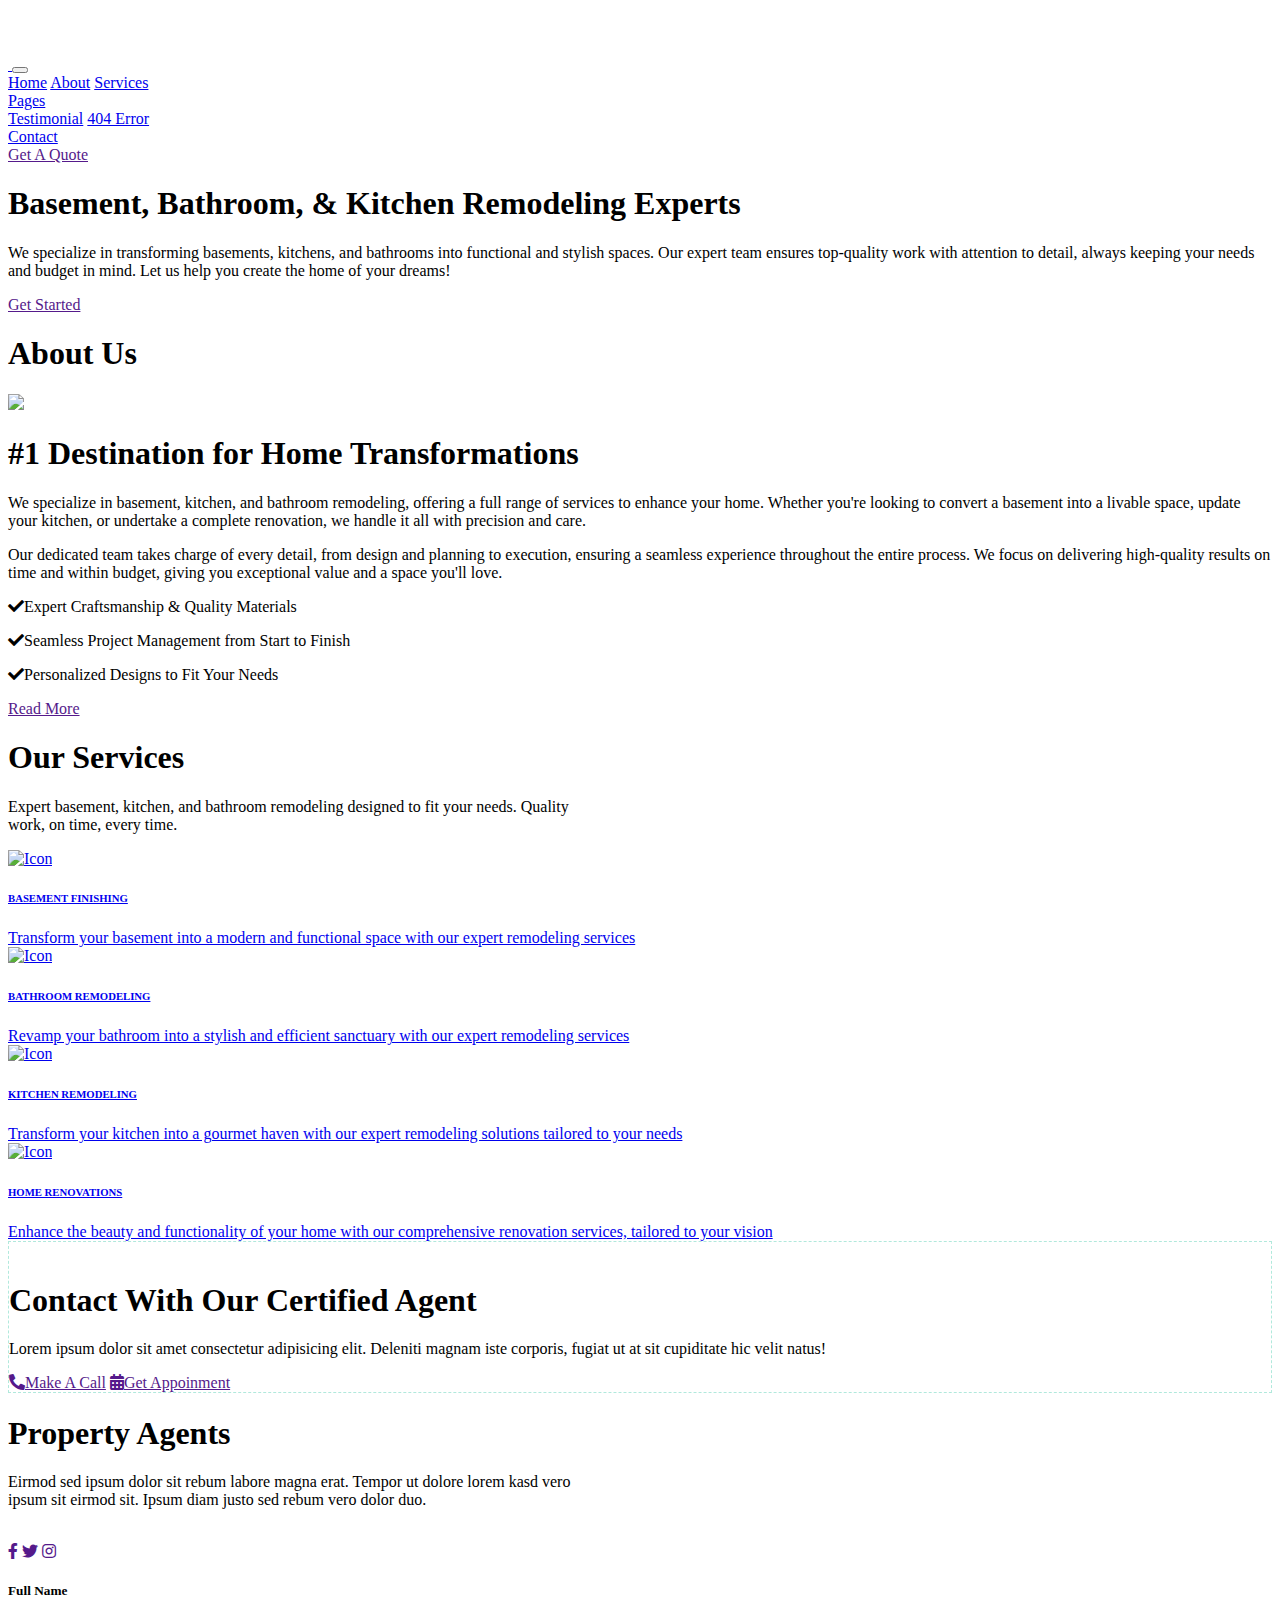
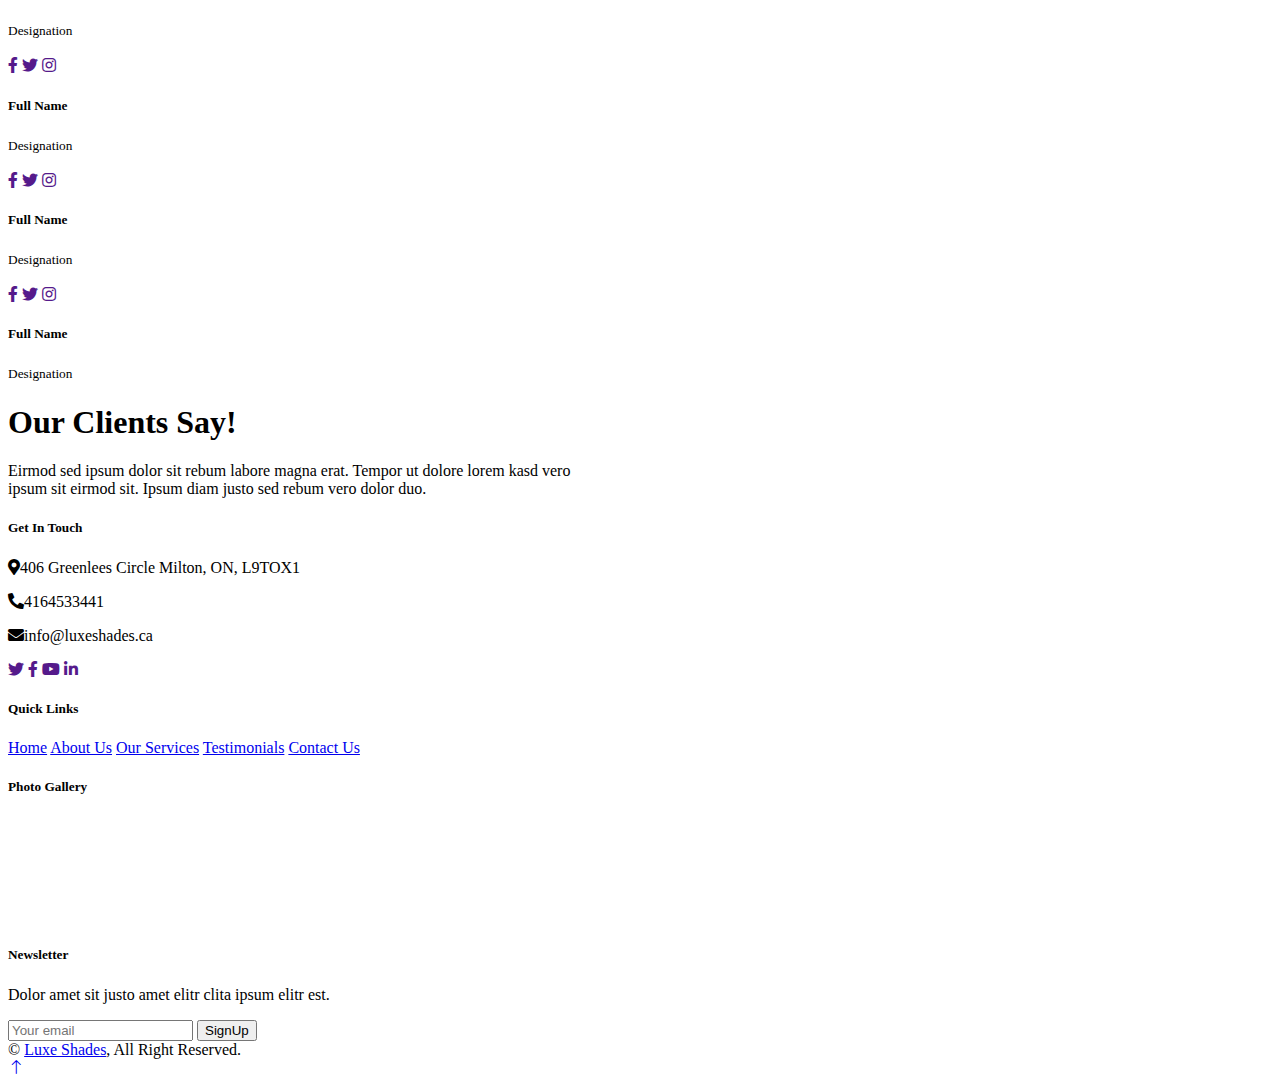
==== index.html @ b630a844 "Add files via upload" ====
<!DOCTYPE html>
<html lang="en">
  <head>
    <meta charset="utf-8" />
    <title>Luxe Shades | Home</title>
    <meta content="width=device-width, initial-scale=1.0" name="viewport" />
    <meta content="" name="keywords" />
    <meta content="" name="description" />

    <!-- Favicon -->
    <link href="img/logo.png" rel="icon" />

    <!-- Google Web Fonts -->
    <link rel="preconnect" href="https://fonts.googleapis.com" />
    <link rel="preconnect" href="https://fonts.gstatic.com" crossorigin />
    <link
      href="https://fonts.googleapis.com/css2?family=Heebo:wght@400;500;600&family=Inter:wght@700;800&display=swap"
      rel="stylesheet"
    />

    <!-- Icon Font Stylesheet -->
    <link
      href="https://cdnjs.cloudflare.com/ajax/libs/font-awesome/5.10.0/css/all.min.css"
      rel="stylesheet"
    />
    <link
      href="https://cdn.jsdelivr.net/npm/bootstrap-icons@1.4.1/font/bootstrap-icons.css"
      rel="stylesheet"
    />
    <link
      href="https://unpkg.com/boxicons@2.1.4/css/boxicons.min.css"
      rel="stylesheet"
    />

    <!-- Libraries Stylesheet -->
    <link href="lib/animate/animate.min.css" rel="stylesheet" />
    <link href="lib/owlcarousel/assets/owl.carousel.min.css" rel="stylesheet" />

    <!-- Customized Bootstrap Stylesheet -->
    <link href="css/bootstrap.min.css" rel="stylesheet" />

    <!-- Template Stylesheet -->
    <link href="css/style.css" rel="stylesheet" />
  </head>

  <body>
    <div class="container-xxl bg-white p-0">
      <!-- Spinner Start -->
      <div
        id="spinner"
        class="show bg-white position-fixed translate-middle w-100 vh-100 top-50 start-50 d-flex align-items-center justify-content-center"
      >
        <div
          class="spinner-border text-primary"
          style="width: 3rem; height: 3rem"
          role="status"
        >
          <span class="sr-only">Loading...</span>
        </div>
      </div>
      <!-- Spinner End -->

      <!-- Navbar Start -->
      <div class="container-fluid home-main">
        <div class="container-fluid nav-bar bg-transparent">
          <nav class="navbar navbar-expand-lg bg-white navbar-light py-2 px-4">
            <a
              href="index.html"
              class="navbar-brand d-flex align-items-center text-center"
            >
              <img src="img/logo.png" class="logo" alt="" />
            </a>
            <button
              type="button"
              class="navbar-toggler"
              data-bs-toggle="collapse"
              data-bs-target="#navbarCollapse"
            >
              <span class="navbar-toggler-icon"></span>
            </button>
            <div class="collapse navbar-collapse" id="navbarCollapse">
              <div class="navbar-nav ms-auto">
                <a href="index.html" class="nav-item nav-link active">Home</a>
                <a href="about.html" class="nav-item nav-link">About</a>
                <a href="services.html" class="nav-item nav-link">Services</a>
                <div class="nav-item dropdown">
                  <a
                    href="#"
                    class="nav-link dropdown-toggle"
                    data-bs-toggle="dropdown"
                    >Pages</a
                  >
                  <div class="dropdown-menu rounded-0 m-0">
                    <a href="testimonial.html" class="dropdown-item"
                      >Testimonial</a
                    >
                    <a href="404.html" class="dropdown-item">404 Error</a>
                  </div>
                </div>
                <a href="contact.html" class="nav-item nav-link">Contact</a>
              </div>
              <a href="" class="btn btn-primary px-3 d-none d-lg-flex"
                >Get A Quote</a
              >
            </div>
          </nav>
        </div>
        <!-- Navbar End -->

        <!-- Header Start -->
        <div class="container-fluid header bg-white p-0">
          <div
            class="row g-0 align-items-center flex-column-reverse flex-md-row"
          >
            <div class="col-md-6 p-5 mt-lg-5">
              <h1
                class="display-5 animated fadeIn mb-4"
                style="color: var(--dark)"
              >
                Basement, Bathroom, & Kitchen Remodeling<span
                  style="color: var(--primary)"
                >
                  Experts</span
                >
              </h1>
              <p class="animated fadeIn mb-4 pb-2">
                We specialize in transforming basements, kitchens, and bathrooms
                into functional and stylish spaces. Our expert team ensures
                top-quality work with attention to detail, always keeping your
                needs and budget in mind. Let us help you create the home of
                your dreams!
              </p>
              <a href="" class="btn btn-primary py-3 px-5 me-3 animated fadeIn"
                >Get Started</a
              >
            </div>
            <div class="col-md-6 animated fadeIn">
              <div class="owl-carousel header-carousel">
                <div class="owl-carousel-item">
                  <img class="img-fluid" src="img/home1.jpg" alt="" />
                </div>
                <div class="owl-carousel-item">
                  <img class="img-fluid" src="img/home2.jfif" alt="" />
                </div>
                <div class="owl-carousel-item">
                  <img class="img-fluid" src="img/home3.jfif" alt="" />
                </div>
              </div>
            </div>
          </div>
        </div>
      </div>
      <!-- Header End -->

      <!-- About Start -->
      <div class="container-xxl py-5">
        <div class="container py-5">
          <h1 class="text-center">About Us</h1>
          <div class="row g-5 align-items-center">
            <div class="col-lg-6 wow fadeIn" data-wow-delay="0.1s">
              <div class="about-img position-relative overflow-hidden p-5 pe-0">
                <img class="img-fluid w-100" src="img/about.jpg" />
              </div>
            </div>
            <div class="col-lg-6 wow fadeIn" data-wow-delay="0.5s">
              <h1 class="mb-4">#1 Destination for Home Transformations</h1>
              <p class="mb-4">
                We specialize in basement, kitchen, and bathroom remodeling,
                offering a full range of services to enhance your home. Whether
                you're looking to convert a basement into a livable space,
                update your kitchen, or undertake a complete renovation, we
                handle it all with precision and care.
              </p>
              <p>
                Our dedicated team takes charge of every detail, from design and
                planning to execution, ensuring a seamless experience throughout
                the entire process. We focus on delivering high-quality results
                on time and within budget, giving you exceptional value and a
                space you'll love.
              </p>
              <p>
                <i class="fa fa-check text-primary me-3"></i>Expert
                Craftsmanship & Quality Materials
              </p>
              <p>
                <i class="fa fa-check text-primary me-3"></i>Seamless Project
                Management from Start to Finish
              </p>
              <p>
                <i class="fa fa-check text-primary me-3"></i>Personalized
                Designs to Fit Your Needs
              </p>
              <a class="btn btn-primary py-3 px-5 mt-3" href="">Read More</a>
            </div>
          </div>
        </div>
      </div>
      <!-- About End -->

      <!-- Services Start -->
      <div class="container-xxl services py-5">
        <div class="container">
          <div
            class="text-center mx-auto mb-5 wow fadeInUp"
            data-wow-delay="0.1s"
            style="max-width: 600px"
          >
            <h1 class="mb-3">Our Services</h1>
            <p>
              Expert basement, kitchen, and bathroom remodeling designed to fit
              your needs. Quality work, on time, every time.
            </p>
          </div>
          <div class="row g-4">
            <div class="col-lg-6 col-sm-6 wow fadeInUp" data-wow-delay="0.1s">
              <a
                href="basement-finishing.html"
                class="cat-item d-block bg-light text-center rounded p-3"
              >
                <div class="rounded p-4">
                  <div class="icon mb-3">
                    <img class="img-fluid" src="img/house.png" alt="Icon" />
                  </div>
                  <h6 class="fs-3">BASEMENT FINISHING</h6>
                  <span class="fs-6"
                    >Transform your basement into a modern and functional space
                    with our expert remodeling services</span
                  >
                </div>
              </a>
            </div>
            <div class="col-lg-6 col-sm-6 wow fadeInUp" data-wow-delay="0.3s">
              <a
                href="bathroom-remodeling.html"
                class="cat-item d-block bg-light text-center rounded p-3"
              >
                <div class="rounded p-4">
                  <div class="icon mb-3">
                    <img class="img-fluid" src="img/bathroom.png" alt="Icon" />
                  </div>
                  <h6 class="fs-3">BATHROOM REMODELING</h6>
                  <span class="fs-6"
                    >Revamp your bathroom into a stylish and efficient sanctuary
                    with our expert remodeling services</span
                  >
                </div>
              </a>
            </div>
            <div class="col-lg-6 col-sm-6 wow fadeInUp" data-wow-delay="0.5s">
              <a
                href="kitchen-remodeling.html"
                class="cat-item d-block bg-light text-center rounded p-3"
              >
                <div class="rounded p-4">
                  <div class="icon mb-3">
                    <img class="img-fluid" src="img/kitchen.png" alt="Icon" />
                  </div>
                  <h6 class="fs-3">KITCHEN REMODELING</h6>
                  <span class="fs-6"
                    >Transform your kitchen into a gourmet haven with our expert
                    remodeling solutions tailored to your needs</span
                  >
                </div>
              </a>
            </div>
            <div class="col-lg-6 col-sm-6 wow fadeInUp" data-wow-delay="0.7s">
              <a
                href="home-renovation.html"
                class="cat-item d-block bg-light text-center rounded p-3"
              >
                <div class="rounded p-4">
                  <div class="icon mb-3">
                    <img
                      class="img-fluid"
                      src="img/renovation.png"
                      alt="Icon"
                    />
                  </div>
                  <h6 class="fs-3">HOME RENOVATIONS</h6>
                  <span class="fs-6"
                    >Enhance the beauty and functionality of your home with our
                    comprehensive renovation services, tailored to your
                    vision</span
                  >
                </div>
              </a>
            </div>
          </div>
        </div>
      </div>
      <!-- Services End -->

      <!-- Call to Action Start -->
      <div class="container-xxl py-5">
        <div class="container">
          <div class="bg-light rounded p-3">
            <div
              class="bg-white rounded p-4"
              style="border: 1px dashed rgba(0, 185, 142, 0.3)"
            >
              <div class="row g-5 align-items-center">
                <div class="col-lg-6 wow fadeIn" data-wow-delay="0.1s">
                  <img
                    class="img-fluid rounded w-100"
                    src="img/call-to-action.jpg"
                    alt=""
                  />
                </div>
                <div class="col-lg-6 wow fadeIn" data-wow-delay="0.5s">
                  <div class="mb-4">
                    <h1 class="mb-3">Contact With Our Certified Agent</h1>
                    <p>
                      Lorem ipsum dolor sit amet consectetur adipisicing elit.
                      Deleniti magnam iste corporis, fugiat ut at sit cupiditate
                      hic velit natus!
                    </p>
                  </div>
                  <a href="" class="btn btn-primary py-3 px-4 me-2"
                    ><i class="fa fa-phone-alt me-2"></i>Make A Call</a
                  >
                  <a href="" class="btn btn-dark py-3 px-4"
                    ><i class="fa fa-calendar-alt me-2"></i>Get Appoinment</a
                  >
                </div>
              </div>
            </div>
          </div>
        </div>
      </div>
      <!-- Call to Action End -->

      <!-- Team Start -->
      <div class="container-xxl py-5">
        <div class="container">
          <div
            class="text-center mx-auto mb-5 wow fadeInUp"
            data-wow-delay="0.1s"
            style="max-width: 600px"
          >
            <h1 class="mb-3">Property Agents</h1>
            <p>
              Eirmod sed ipsum dolor sit rebum labore magna erat. Tempor ut
              dolore lorem kasd vero ipsum sit eirmod sit. Ipsum diam justo sed
              rebum vero dolor duo.
            </p>
          </div>
          <div class="row g-4">
            <div class="col-lg-3 col-md-6 wow fadeInUp" data-wow-delay="0.1s">
              <div class="team-item rounded overflow-hidden">
                <div class="position-relative">
                  <img class="img-fluid" src="img/team-1.jpg" alt="" />
                  <div
                    class="position-absolute start-50 top-100 translate-middle d-flex align-items-center"
                  >
                    <a class="btn btn-square mx-1" href=""
                      ><i class="fab fa-facebook-f"></i
                    ></a>
                    <a class="btn btn-square mx-1" href=""
                      ><i class="fab fa-twitter"></i
                    ></a>
                    <a class="btn btn-square mx-1" href=""
                      ><i class="fab fa-instagram"></i
                    ></a>
                  </div>
                </div>
                <div class="text-center p-4 mt-3">
                  <h5 class="fw-bold mb-0">Full Name</h5>
                  <small>Designation</small>
                </div>
              </div>
            </div>
            <div class="col-lg-3 col-md-6 wow fadeInUp" data-wow-delay="0.3s">
              <div class="team-item rounded overflow-hidden">
                <div class="position-relative">
                  <img class="img-fluid" src="img/team-2.jpg" alt="" />
                  <div
                    class="position-absolute start-50 top-100 translate-middle d-flex align-items-center"
                  >
                    <a class="btn btn-square mx-1" href=""
                      ><i class="fab fa-facebook-f"></i
                    ></a>
                    <a class="btn btn-square mx-1" href=""
                      ><i class="fab fa-twitter"></i
                    ></a>
                    <a class="btn btn-square mx-1" href=""
                      ><i class="fab fa-instagram"></i
                    ></a>
                  </div>
                </div>
                <div class="text-center p-4 mt-3">
                  <h5 class="fw-bold mb-0">Full Name</h5>
                  <small>Designation</small>
                </div>
              </div>
            </div>
            <div class="col-lg-3 col-md-6 wow fadeInUp" data-wow-delay="0.5s">
              <div class="team-item rounded overflow-hidden">
                <div class="position-relative">
                  <img class="img-fluid" src="img/team-3.jpg" alt="" />
                  <div
                    class="position-absolute start-50 top-100 translate-middle d-flex align-items-center"
                  >
                    <a class="btn btn-square mx-1" href=""
                      ><i class="fab fa-facebook-f"></i
                    ></a>
                    <a class="btn btn-square mx-1" href=""
                      ><i class="fab fa-twitter"></i
                    ></a>
                    <a class="btn btn-square mx-1" href=""
                      ><i class="fab fa-instagram"></i
                    ></a>
                  </div>
                </div>
                <div class="text-center p-4 mt-3">
                  <h5 class="fw-bold mb-0">Full Name</h5>
                  <small>Designation</small>
                </div>
              </div>
            </div>
            <div class="col-lg-3 col-md-6 wow fadeInUp" data-wow-delay="0.7s">
              <div class="team-item rounded overflow-hidden">
                <div class="position-relative">
                  <img class="img-fluid" src="img/team-4.jpg" alt="" />
                  <div
                    class="position-absolute start-50 top-100 translate-middle d-flex align-items-center"
                  >
                    <a class="btn btn-square mx-1" href=""
                      ><i class="fab fa-facebook-f"></i
                    ></a>
                    <a class="btn btn-square mx-1" href=""
                      ><i class="fab fa-twitter"></i
                    ></a>
                    <a class="btn btn-square mx-1" href=""
                      ><i class="fab fa-instagram"></i
                    ></a>
                  </div>
                </div>
                <div class="text-center p-4 mt-3">
                  <h5 class="fw-bold mb-0">Full Name</h5>
                  <small>Designation</small>
                </div>
              </div>
            </div>
          </div>
        </div>
      </div>
      <!-- Team End -->

      <!-- Testimonial Start -->
      <div class="container-xxl py-5">
        <div class="container">
          <div
            class="text-center mx-auto mb-5 wow fadeInUp"
            data-wow-delay="0.1s"
            style="max-width: 600px"
          >
            <h1 class="mb-3">Our Clients Say!</h1>
            <p>
              Eirmod sed ipsum dolor sit rebum labore magna erat. Tempor ut
              dolore lorem kasd vero ipsum sit eirmod sit. Ipsum diam justo sed
              rebum vero dolor duo.
            </p>
          </div>
          <div
            class="owl-carousel testimonial-carousel wow fadeInUp"
            data-wow-delay="0.1s"
          >
            <div class="testimonial-item bg-light rounded p-3">
              <div class="bg-white border rounded p-4">
                <p>
                  Lorem ipsum dolor sit amet consectetur adipisicing elit.
                  Temporibus reprehenderit odio harum eaque molestiae! Tempore
                  nostrum eligendi consequatur qui eveniet?
                </p>
                <div class="d-flex align-items-center">
                  <img
                    class="img-fluid flex-shrink-0 rounded"
                    src="img/testimonial-1.jpg"
                    style="width: 45px; height: 45px"
                  />
                  <div class="ps-3">
                    <h6 class="fw-bold mb-1">Client Name</h6>
                    <small>Profession</small>
                  </div>
                </div>
              </div>
            </div>
            <div class="testimonial-item bg-light rounded p-3">
              <div class="bg-white border rounded p-4">
                <p>
                  Lorem ipsum dolor sit amet consectetur adipisicing elit.
                  Temporibus reprehenderit odio harum eaque molestiae! Tempore
                  nostrum eligendi consequatur qui eveniet?
                </p>
                <div class="d-flex align-items-center">
                  <img
                    class="img-fluid flex-shrink-0 rounded"
                    src="img/testimonial-2.jpg"
                    style="width: 45px; height: 45px"
                  />
                  <div class="ps-3">
                    <h6 class="fw-bold mb-1">Client Name</h6>
                    <small>Profession</small>
                  </div>
                </div>
              </div>
            </div>
            <div class="testimonial-item bg-light rounded p-3">
              <div class="bg-white border rounded p-4">
                <p>
                  Lorem ipsum dolor sit amet consectetur adipisicing elit.
                  Temporibus reprehenderit odio harum eaque molestiae! Tempore
                  nostrum eligendi consequatur qui eveniet?
                </p>
                <div class="d-flex align-items-center">
                  <img
                    class="img-fluid flex-shrink-0 rounded"
                    src="img/testimonial-3.jpg"
                    style="width: 45px; height: 45px"
                  />
                  <div class="ps-3">
                    <h6 class="fw-bold mb-1">Client Name</h6>
                    <small>Profession</small>
                  </div>
                </div>
              </div>
            </div>
          </div>
        </div>
      </div>
      <!-- Testimonial End -->

      <!-- Footer Start -->
      <div
        class="container-fluid footer text-white-50 footer pt-5 mt-5 wow fadeIn"
        data-wow-delay="0.1s"
      >
        <div class="container py-5">
          <div class="row g-5">
            <div class="col-lg-3 col-md-6">
              <h5 class="text-white mb-4">Get In Touch</h5>
              <p class="mb-2">
                <i class="fa fa-map-marker-alt me-3"></i>406 Greenlees Circle
                Milton, ON, L9TOX1
              </p>
              <p class="mb-2"><i class="fa fa-phone-alt me-3"></i>4164533441</p>
              <p class="mb-2">
                <i class="fa fa-envelope me-3"></i>info@luxeshades.ca
              </p>
              <div class="d-flex pt-2">
                <a class="btn btn-outline-light btn-social" href=""
                  ><i class="fab fa-twitter"></i
                ></a>
                <a class="btn btn-outline-light btn-social" href=""
                  ><i class="fab fa-facebook-f"></i
                ></a>
                <a class="btn btn-outline-light btn-social" href=""
                  ><i class="fab fa-youtube"></i
                ></a>
                <a class="btn btn-outline-light btn-social" href=""
                  ><i class="fab fa-linkedin-in"></i
                ></a>
              </div>
            </div>
            <div class="col-lg-3 col-md-6">
              <h5 class="text-white mb-4">Quick Links</h5>
              <a class="btn btn-link text-white-50" href="index.html">Home</a>
              <a class="btn btn-link text-white-50" href="about.html"
                >About Us</a
              >
              <a class="btn btn-link text-white-50" href="services.html"
                >Our Services</a
              >
              <a class="btn btn-link text-white-50" href="testimonial.html"
                >Testimonials</a
              >
              <a class="btn btn-link text-white-50" href="contact.html"
                >Contact Us</a
              >
            </div>
            <div class="col-lg-3 col-md-6">
              <h5 class="text-white mb-4">Photo Gallery</h5>
              <div class="row g-2 pt-2">
                <div class="col-4">
                  <img
                    class="img-fluid rounded bg-light p-1"
                    src="img/property-1.jpg"
                    alt=""
                  />
                </div>
                <div class="col-4">
                  <img
                    class="img-fluid rounded bg-light p-1"
                    src="img/property-2.jpg"
                    alt=""
                  />
                </div>
                <div class="col-4">
                  <img
                    class="img-fluid rounded bg-light p-1"
                    src="img/property-3.jpg"
                    alt=""
                  />
                </div>
                <div class="col-4">
                  <img
                    class="img-fluid rounded bg-light p-1"
                    src="img/property-4.jpg"
                    alt=""
                  />
                </div>
                <div class="col-4">
                  <img
                    class="img-fluid rounded bg-light p-1"
                    src="img/property-5.jpg"
                    alt=""
                  />
                </div>
                <div class="col-4">
                  <img
                    class="img-fluid rounded bg-light p-1"
                    src="img/property-6.jpg"
                    alt=""
                  />
                </div>
              </div>
            </div>
            <div class="col-lg-3 col-md-6">
              <h5 class="text-white mb-4">Newsletter</h5>
              <p>Dolor amet sit justo amet elitr clita ipsum elitr est.</p>
              <div class="position-relative mx-auto" style="max-width: 400px">
                <input
                  class="form-control bg-transparent w-100 py-3 ps-4 pe-5"
                  type="text"
                  placeholder="Your email"
                />
                <button
                  type="button"
                  class="btn btn-primary py-2 position-absolute top-0 end-0 mt-2 me-2"
                >
                  SignUp
                </button>
              </div>
            </div>
          </div>
        </div>
        <div class="container">
          <div class="copyright">
            <div class="row">
              <div class="col-md-6 text-center text-md-start mb-3 mb-md-0">
                &copy;
                <a class="border-bottom" href="index.html">Luxe Shades</a>, All
                Right Reserved.
              </div>
            </div>
          </div>
        </div>
      </div>
      <!-- Footer End -->

      <!-- Back to Top -->
      <a href="#" class="btn btn-lg btn-primary btn-lg-square back-to-top"
        ><i class="bi bi-arrow-up"></i
      ></a>
    </div>

    <!-- JavaScript Libraries -->
    <script src="https://code.jquery.com/jquery-3.4.1.min.js"></script>
    <script src="https://cdn.jsdelivr.net/npm/bootstrap@5.0.0/dist/js/bootstrap.bundle.min.js"></script>
    <script src="lib/wow/wow.min.js"></script>
    <script src="lib/easing/easing.min.js"></script>
    <script src="lib/waypoints/waypoints.min.js"></script>
    <script src="lib/owlcarousel/owl.carousel.min.js"></script>

    <!-- Template Javascript -->
    <script src="js/main.js"></script>
  </body>
</html>
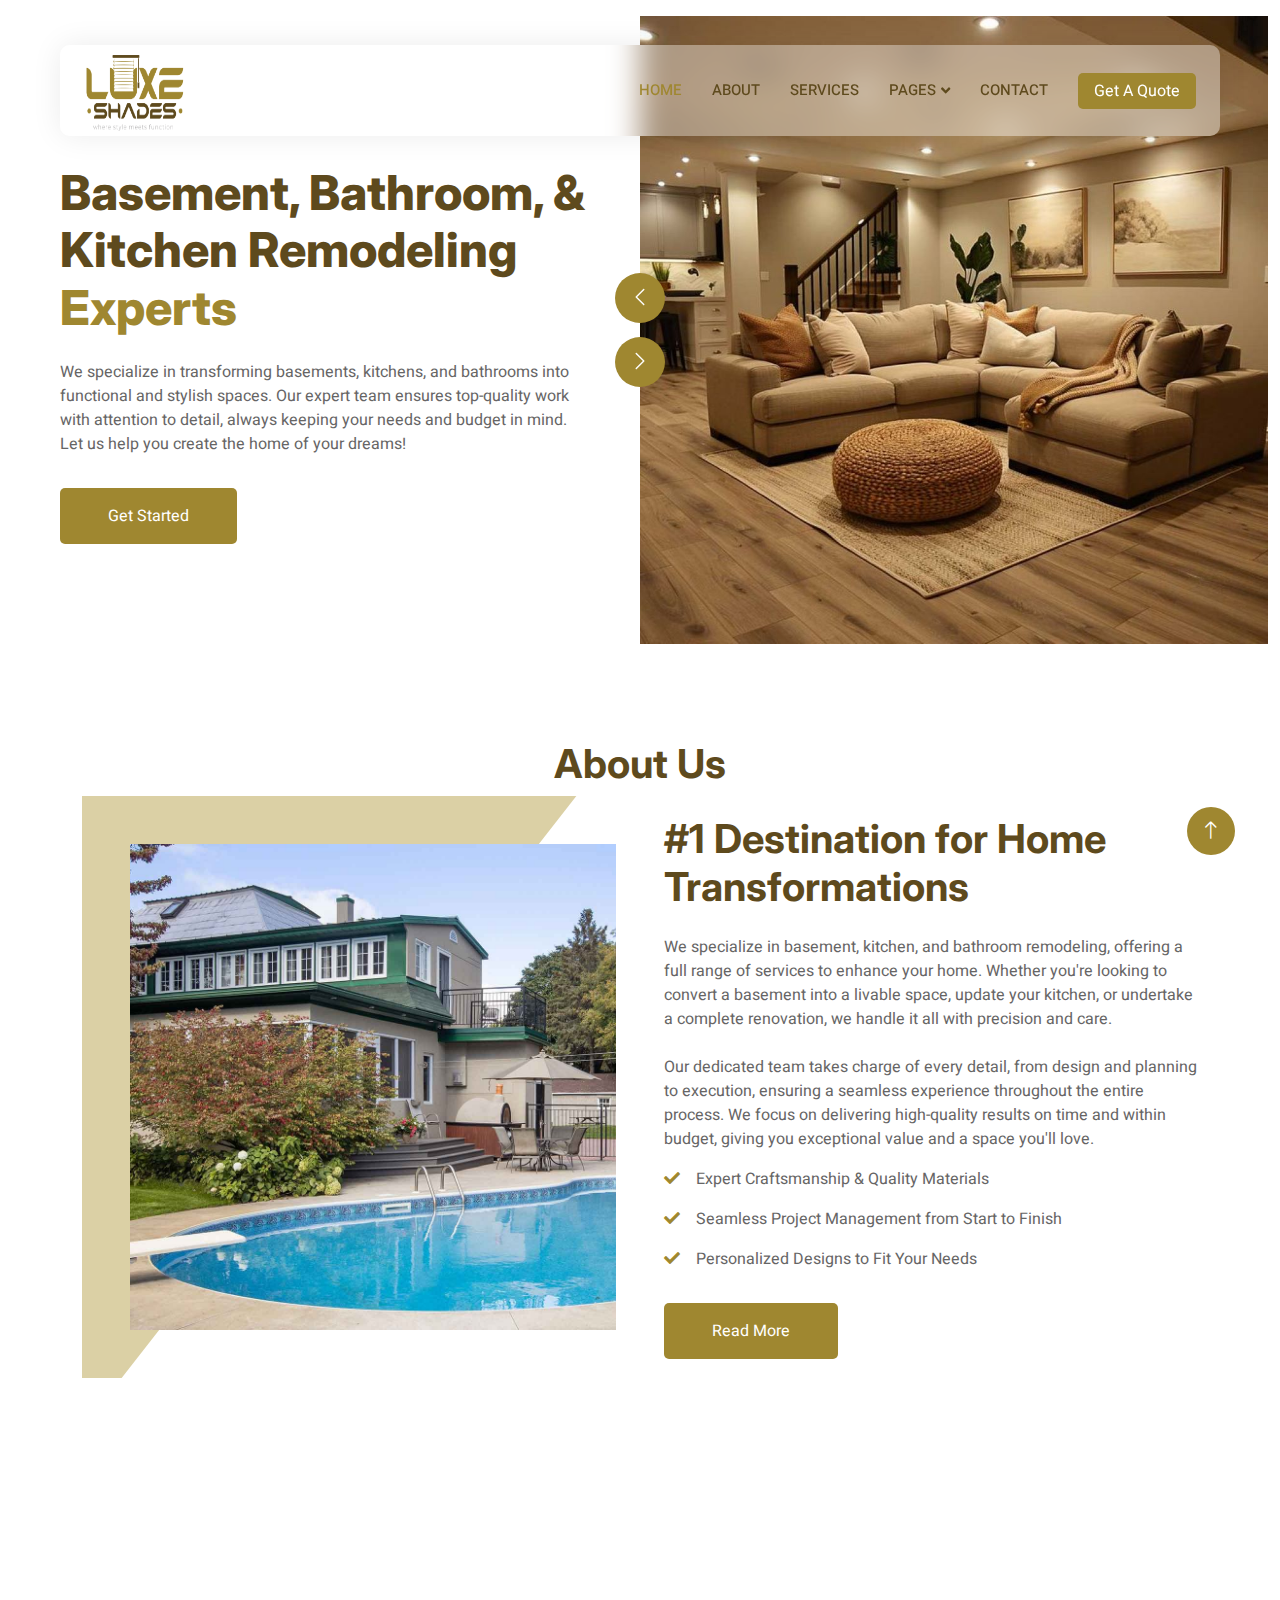
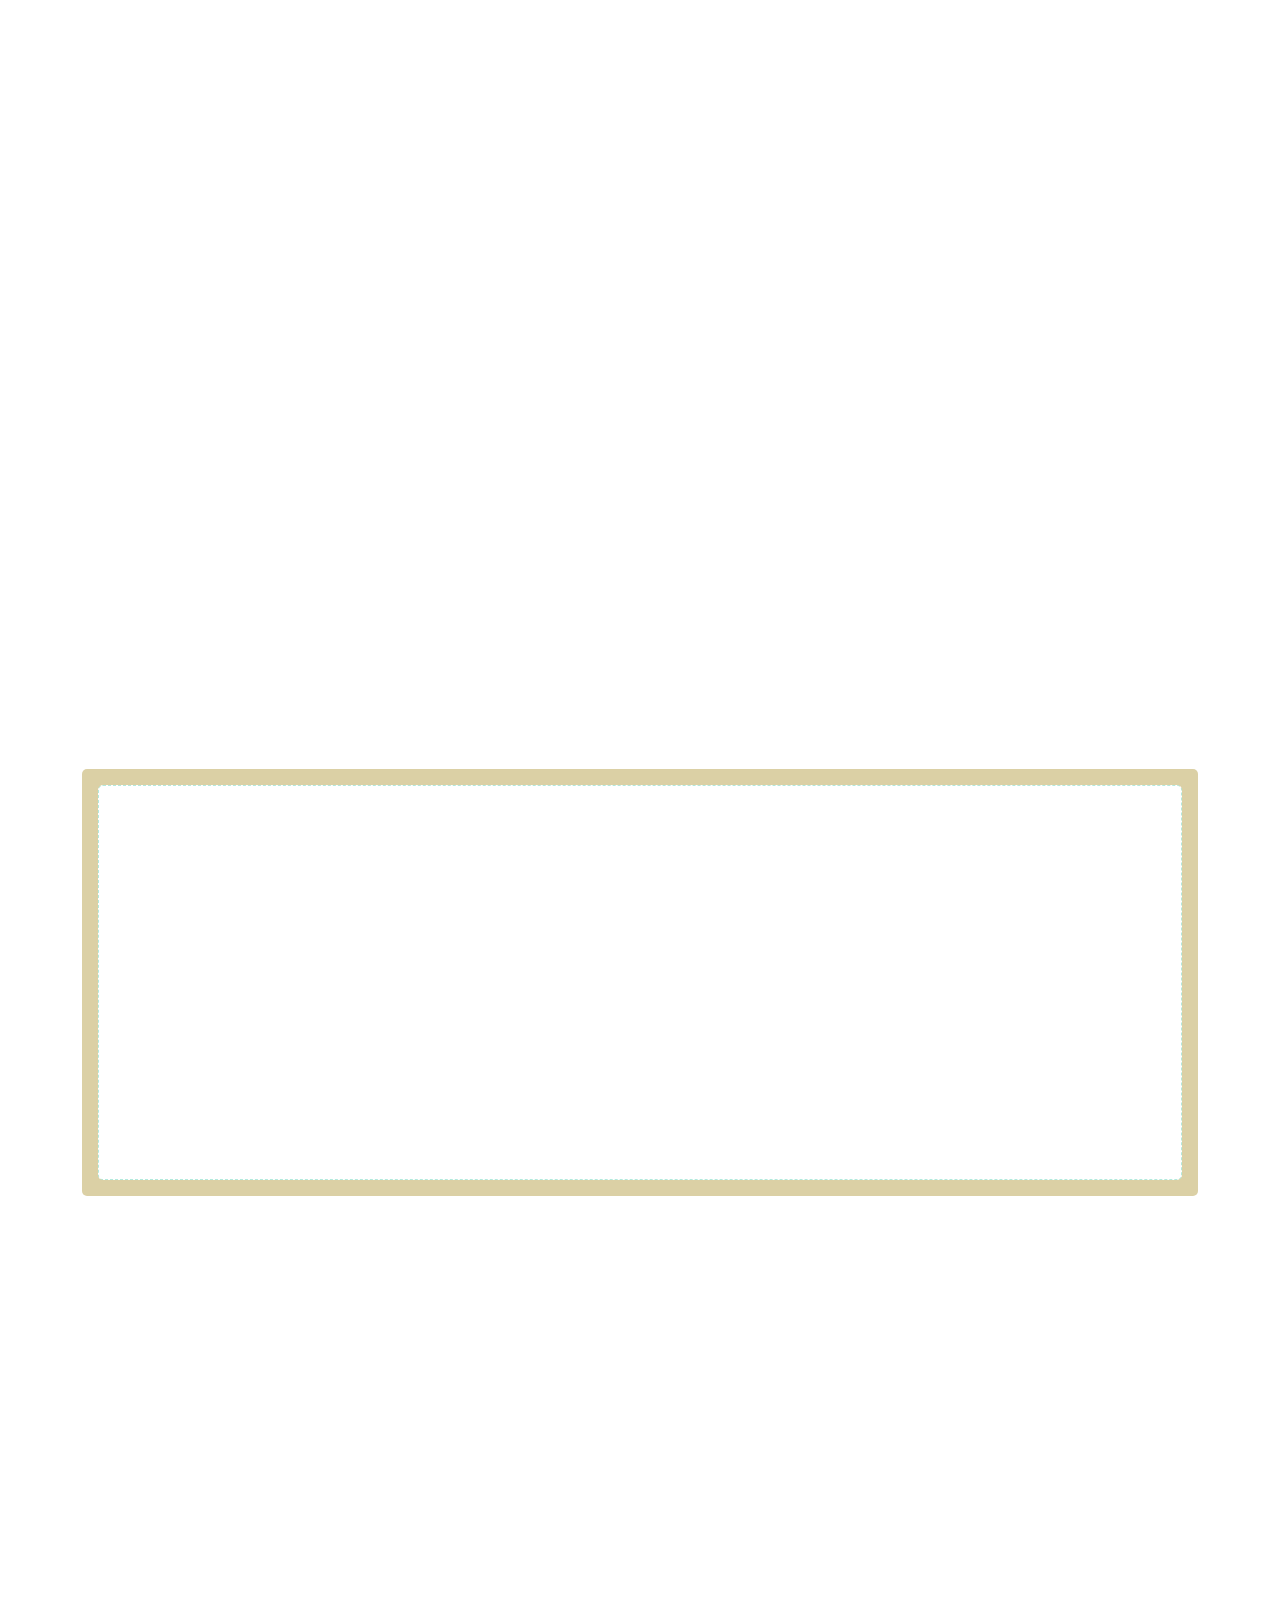
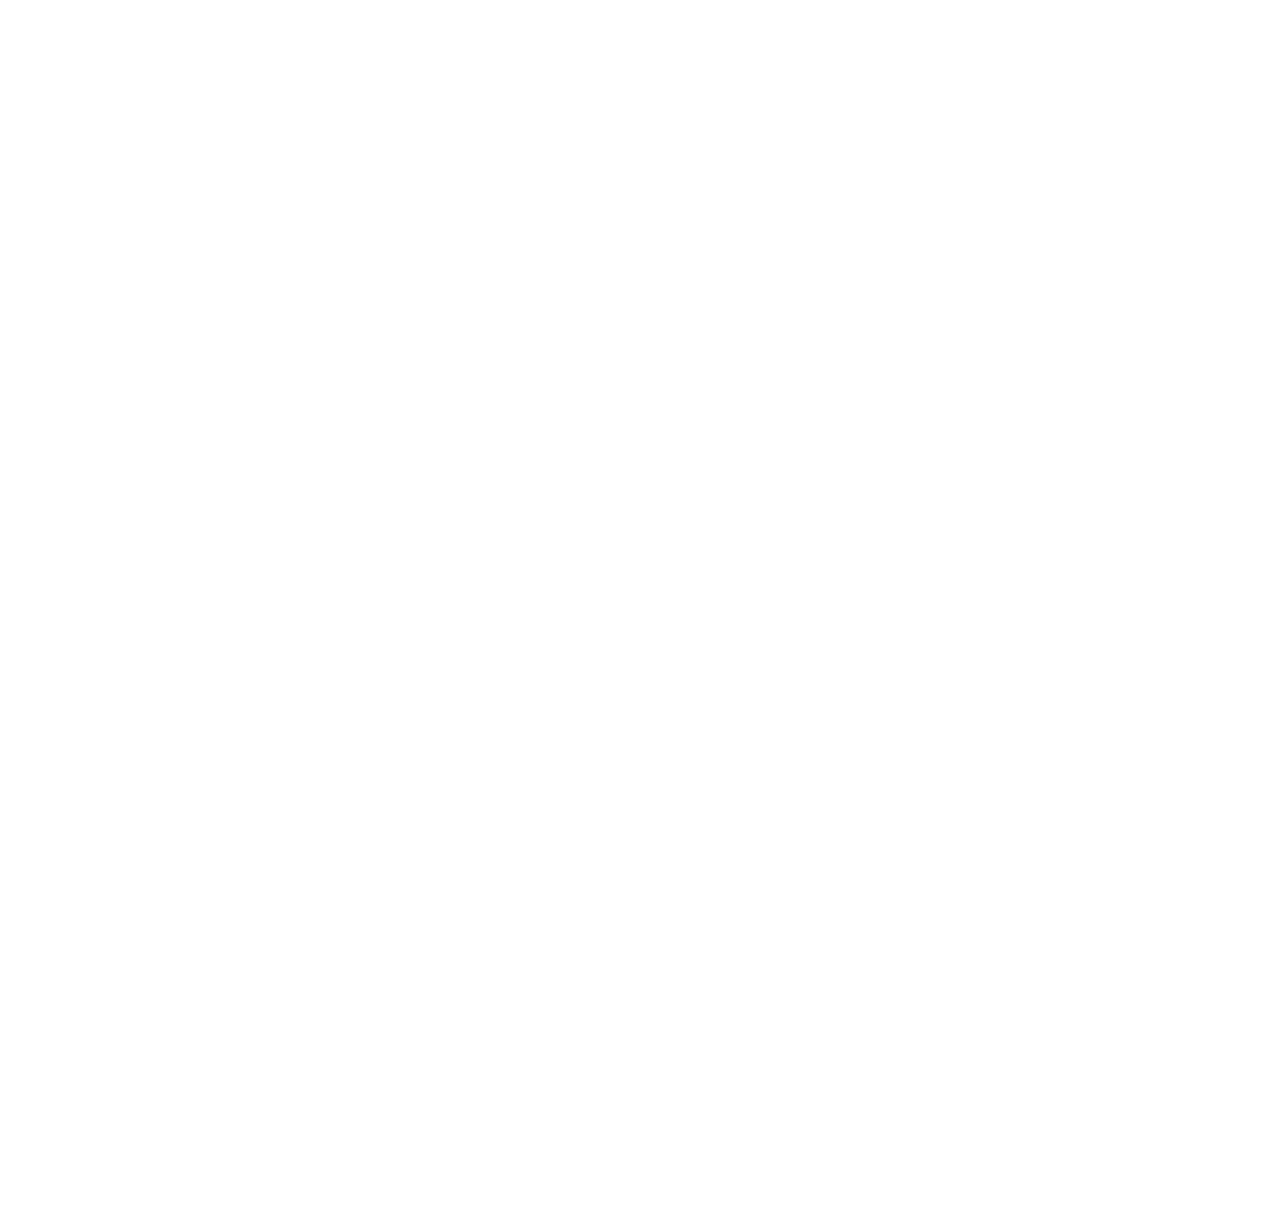
==== commit 5e828ff8: "." ====
--- a/index.html
+++ b/index.html
@@ -348,7 +348,7 @@
             <div class="col-lg-3 col-md-6 wow fadeInUp" data-wow-delay="0.1s">
               <div class="team-item rounded overflow-hidden">
                 <div class="position-relative">
-                  <img class="img-fluid" src="img/team-1.jpg" alt="" />
+                  <img class="img-fluid" src="img/user.jpg" alt="" />
                   <div
                     class="position-absolute start-50 top-100 translate-middle d-flex align-items-center"
                   >
@@ -372,7 +372,7 @@
             <div class="col-lg-3 col-md-6 wow fadeInUp" data-wow-delay="0.3s">
               <div class="team-item rounded overflow-hidden">
                 <div class="position-relative">
-                  <img class="img-fluid" src="img/team-2.jpg" alt="" />
+                  <img class="img-fluid" src="img/user.jpg" alt="" />
                   <div
                     class="position-absolute start-50 top-100 translate-middle d-flex align-items-center"
                   >
@@ -396,7 +396,7 @@
             <div class="col-lg-3 col-md-6 wow fadeInUp" data-wow-delay="0.5s">
               <div class="team-item rounded overflow-hidden">
                 <div class="position-relative">
-                  <img class="img-fluid" src="img/team-3.jpg" alt="" />
+                  <img class="img-fluid" src="img/user.jpg" alt="" />
                   <div
                     class="position-absolute start-50 top-100 translate-middle d-flex align-items-center"
                   >
@@ -420,7 +420,7 @@
             <div class="col-lg-3 col-md-6 wow fadeInUp" data-wow-delay="0.7s">
               <div class="team-item rounded overflow-hidden">
                 <div class="position-relative">
-                  <img class="img-fluid" src="img/team-4.jpg" alt="" />
+                  <img class="img-fluid" src="img/user.jpg" alt="" />
                   <div
                     class="position-absolute start-50 top-100 translate-middle d-flex align-items-center"
                   >
@@ -475,7 +475,7 @@
                 <div class="d-flex align-items-center">
                   <img
                     class="img-fluid flex-shrink-0 rounded"
-                    src="img/testimonial-1.jpg"
+                    src="img/user.jpg"
                     style="width: 45px; height: 45px"
                   />
                   <div class="ps-3">
@@ -495,7 +495,7 @@
                 <div class="d-flex align-items-center">
                   <img
                     class="img-fluid flex-shrink-0 rounded"
-                    src="img/testimonial-2.jpg"
+                    src="img/user.jpg"
                     style="width: 45px; height: 45px"
                   />
                   <div class="ps-3">
@@ -515,7 +515,7 @@
                 <div class="d-flex align-items-center">
                   <img
                     class="img-fluid flex-shrink-0 rounded"
-                    src="img/testimonial-3.jpg"
+                    src="img/user.jpg"
                     style="width: 45px; height: 45px"
                   />
                   <div class="ps-3">
--- a/css/style.css
+++ b/css/style.css
@@ -0,0 +1,476 @@
+/********** Template CSS **********/
+:root {
+    --primary: #9f8730;
+    --secondary: #5e4a1d;
+    --light-primary: #dbd0a5;
+    --dark: #5e4a1d;
+}
+
+.back-to-top {
+    position: fixed;
+    display: none;
+    right: 45px;
+    bottom: 45px;
+    z-index: 99;
+}
+html{
+    background-color: white;
+}
+/*** Spinner ***/
+#spinner {
+    opacity: 0;
+    visibility: hidden;
+    transition: opacity .5s ease-out, visibility 0s linear .5s;
+    z-index: 99999;
+}
+
+#spinner.show {
+    transition: opacity .5s ease-out, visibility 0s linear 0s;
+    visibility: visible;
+    opacity: 1;
+}
+
+a{
+    color: var(--primary);
+}
+
+h1,h2,h3,h4,h5,h6{
+    color: #5e4a1d;
+}
+/*** Button ***/
+.btn {
+    transition: .5s;
+}
+
+.btn.btn-primary,
+.btn.btn-secondary {
+    color: #FFFFFF;
+    background-color: var(--primary);
+    border: none;
+}
+.text-primary{
+    color: var(--primary) !important;
+}
+.text-secondary{
+    color: var(--dark) !important;
+}
+.btn.btn-primary:hover,
+.btn.btn-secondary:hover{
+    background-color: var(--secondary);
+
+}
+.btn-square {
+    width: 38px;
+    height: 38px;
+}
+
+.btn-sm-square {
+    width: 32px;
+    height: 32px;
+}
+
+.btn-lg-square {
+    width: 48px;
+    height: 48px;
+}
+
+.btn-square,
+.btn-sm-square,
+.btn-lg-square {
+    padding: 0;
+    display: flex;
+    align-items: center;
+    justify-content: center;
+    font-weight: normal;
+    border-radius: 50px;
+}
+
+
+/*** Navbar ***/
+/* .home-main{
+    height: 100vh;
+} */
+.nav-bar {
+    position: relative;
+    margin-top: 45px;
+    padding: 0 3rem;
+    transition: .5s;
+    z-index: 9999;
+}
+
+.nav-bar.sticky-top {
+    position: sticky;
+    padding: 0;
+    z-index: 9999;
+   
+
+}
+
+.navbar {
+    box-shadow: 0 0 30px rgba(0, 0, 0, .08);
+    border-radius: 10px;
+    backdrop-filter: blur(15px);
+    background: #ffffff5e !important;
+
+}
+
+.logo{
+   width: 100px;
+   height: 80px;
+}
+
+.navbar .dropdown-toggle::after {
+    border: none;
+    content: "\f107";
+    font-family: "Font Awesome 5 Free";
+    font-weight: 900;
+    vertical-align: middle;
+    margin-left: 5px;
+    transition: .5s;
+}
+
+.navbar .dropdown-toggle[aria-expanded=true]::after {
+    transform: rotate(-180deg);
+}
+
+.navbar-light .navbar-nav .nav-link {
+    margin-right: 30px;
+    padding: 25px 0;
+    color: #FFFFFF;
+    font-size: 15px;
+    text-transform: uppercase;
+    outline: none;
+}
+
+.navbar-light .navbar-nav .nav-link:hover,
+.navbar-light .navbar-nav .nav-link.active {
+    color: var(--primary);
+}
+
+@media (max-width: 991.98px) {
+    .nav-bar {
+        margin: 0;
+        padding: 0;
+    }
+
+    .navbar-light .navbar-nav .nav-link  {
+        margin-right: 0;
+        padding: 10px 0;
+    }
+
+    .navbar-light .navbar-nav {
+        border-top: 1px solid #EEEEEE;
+    }
+}
+
+.navbar-light .navbar-brand {
+    height: 75px;
+}
+
+.navbar-light .navbar-nav .nav-link {
+    color: var(--dark);
+    font-weight: 500;
+}
+
+@media (min-width: 992px) {
+    .navbar .nav-item .dropdown-menu {
+        display: block;
+        top: 100%;
+        margin-top: 0;
+        transform: rotateX(-75deg);
+        transform-origin: 0% 0%;
+        opacity: 0;
+        visibility: hidden;
+        transition: .5s;
+        
+    }
+
+    .navbar .nav-item:hover .dropdown-menu {
+        transform: rotateX(0deg);
+        visibility: visible;
+        transition: .5s;
+        opacity: 1;
+    }
+}
+
+
+/*** Header ***/
+@media (min-width: 992px) {
+    .header {
+        margin-top: -120px;
+    }
+}
+
+.header-carousel .owl-nav {
+    position: absolute;
+    top: 50%;
+    left: -25px;
+    transform: translateY(-50%);
+    display: flex;
+    flex-direction: column;
+}
+.header-carousel .owl-nav .owl-prev,
+.header-carousel .owl-nav .owl-next {
+    margin: 7px 0;
+    width: 50px;
+    height: 50px;
+    display: flex;
+    align-items: center;
+    justify-content: center;
+    color: #FFFFFF;
+    background: var(--primary);
+    border-radius: 40px;
+    font-size: 20px;
+    transition: .5s;
+}
+
+.header-carousel .owl-nav .owl-prev:hover,
+.header-carousel .owl-nav .owl-next:hover {
+    background: var(--dark);
+}
+
+@media (max-width: 768px) {
+    .header-carousel .owl-nav {
+        left: 25px;
+    }
+}
+
+.breadcrumb-item + .breadcrumb-item::before {
+    color: #DDDDDD;
+}
+
+
+/*** Icon ***/
+.icon {
+    padding: 15px;
+    display: inline-flex;
+    align-items: center;
+    justify-content: center;
+    background: #FFFFFF !important;
+    border-radius: 50px;
+    border: 1px dashed var(--primary) !important;
+}
+
+
+/*** About ***/
+.about-img img {
+    position: relative;
+    z-index: 2;
+}
+
+.about-img::before {
+    position: absolute;
+    content: "";
+    top: 0;
+    left: -50%;
+    width: 100%;
+    height: 100%;
+    background: var(--light-primary);
+    transform: skew(142deg);
+    z-index: 1;
+}
+
+
+/*** services ***/
+.cat-item div {
+    background: #FFFFFF;
+    border: 1px dashed rgba(0, 185, 142, .3);
+    transition: .5s;
+}
+
+.cat-item:hover div {
+    background: var(--primary);
+    border-color: transparent;
+}
+
+.cat-item div * {
+    transition: .5s;
+}
+.bg-light{
+    background-color: var(--light-primary) !important;
+}
+.cat-item:hover div * {
+    color: #FFFFFF !important;
+}
+
+/*** services  ***/
+.nav-pills .nav-item .btn {
+    color: var(--dark);
+}
+
+.nav-pills .nav-item .btn:hover,
+.nav-pills .nav-item .btn.active {
+    color: #FFFFFF;
+}
+
+.property-item {
+    box-shadow: 0 0 30px rgba(0, 0, 0, .08);
+}
+
+.property-item img {
+    transition: .5s;
+}
+
+.property-item:hover img {
+    transform: scale(1.1);
+}
+
+.property-item .border-top {
+    border-top: 1px dashed rgba(0, 185, 142, .3) !important;
+}
+
+.property-item .border-end {
+    border-right: 1px dashed rgba(0, 185, 142, .3) !important;
+}
+
+
+/*** Team ***/
+.team-item {
+    box-shadow: 0 0 30px rgba(0, 0, 0, .08);
+    transition: .5s;
+}
+
+.team-item .btn {
+    color: var(--primary);
+    background: #FFFFFF;
+    box-shadow: 0 0 30px rgba(0, 0, 0, .15);
+}
+
+.team-item .btn:hover {
+    color: #FFFFFF;
+    background: var(--primary);
+}
+
+.team-item:hover {
+    border-color: var(--secondary) !important;
+}
+
+.team-item:hover .bg-primary {
+    background: var(--secondary) !important;
+}
+
+.team-item:hover .bg-primary i {
+    color: var(--secondary) !important;
+}
+
+
+/*** Testimonial ***/
+.testimonial-carousel {
+    padding-left: 1.5rem;
+    padding-right: 1.5rem;
+}
+
+@media (min-width: 576px) {
+    .testimonial-carousel {
+        padding-left: 4rem;
+        padding-right: 4rem;
+    }
+}
+
+.testimonial-carousel .testimonial-item .border {
+    border: 1px dashed rgba(0, 185, 142, .3) !important;
+}
+
+.testimonial-carousel .owl-nav {
+    position: absolute;
+    width: 100%;
+    height: 40px;
+    top: calc(50% - 20px);
+    left: 0;
+    display: flex;
+    justify-content: space-between;
+    z-index: 1;
+}
+
+.testimonial-carousel .owl-nav .owl-prev,
+.testimonial-carousel .owl-nav .owl-next {
+    position: relative;
+    width: 40px;
+    height: 40px;
+    display: flex;
+    align-items: center;
+    justify-content: center;
+    color: #FFFFFF;
+    background: var(--primary);
+    border-radius: 40px;
+    font-size: 20px;
+    transition: .5s;
+}
+
+.testimonial-carousel .owl-nav .owl-prev:hover,
+.testimonial-carousel .owl-nav .owl-next:hover {
+    background: var(--dark);
+}
+
+
+/*** Footer ***/
+.footer{
+    background-color: var(--secondary);
+}
+.footer .btn.btn-social {
+    margin-right: 5px;
+    width: 35px;
+    height: 35px;
+    display: flex;
+    align-items: center;
+    justify-content: center;
+    color: var(--light);
+    border: 1px solid rgba(255,255,255,0.5);
+    border-radius: 35px;
+    transition: .3s;
+}
+
+.footer .btn.btn-social:hover {
+    color: var(--primary);
+    border-color: var(--light);
+}
+
+.footer .btn.btn-link {
+    display: block;
+    margin-bottom: 5px;
+    padding: 0;
+    text-align: left;
+    font-size: 15px;
+    font-weight: normal;
+    text-transform: capitalize;
+    transition: .3s;
+}
+
+.footer .btn.btn-link::before {
+    position: relative;
+    content: "\f105";
+    font-family: "Font Awesome 5 Free";
+    font-weight: 900;
+    margin-right: 10px;
+}
+
+.footer .btn.btn-link:hover {
+    letter-spacing: 1px;
+    box-shadow: none;
+}
+
+.footer .form-control {
+    border-color: rgba(255,255,255,0.5);
+}
+
+.footer .copyright {
+    padding: 25px 0;
+    font-size: 15px;
+    border-top: 1px solid rgba(256, 256, 256, .1);
+}
+
+.footer .copyright a {
+    color: var(--light);
+}
+
+.footer .footer-menu a {
+    margin-right: 15px;
+    padding-right: 15px;
+    border-right: 1px solid rgba(255, 255, 255, .1);
+}
+
+.footer .footer-menu a:last-child {
+    margin-right: 0;
+    padding-right: 0;
+    border-right: none;
+}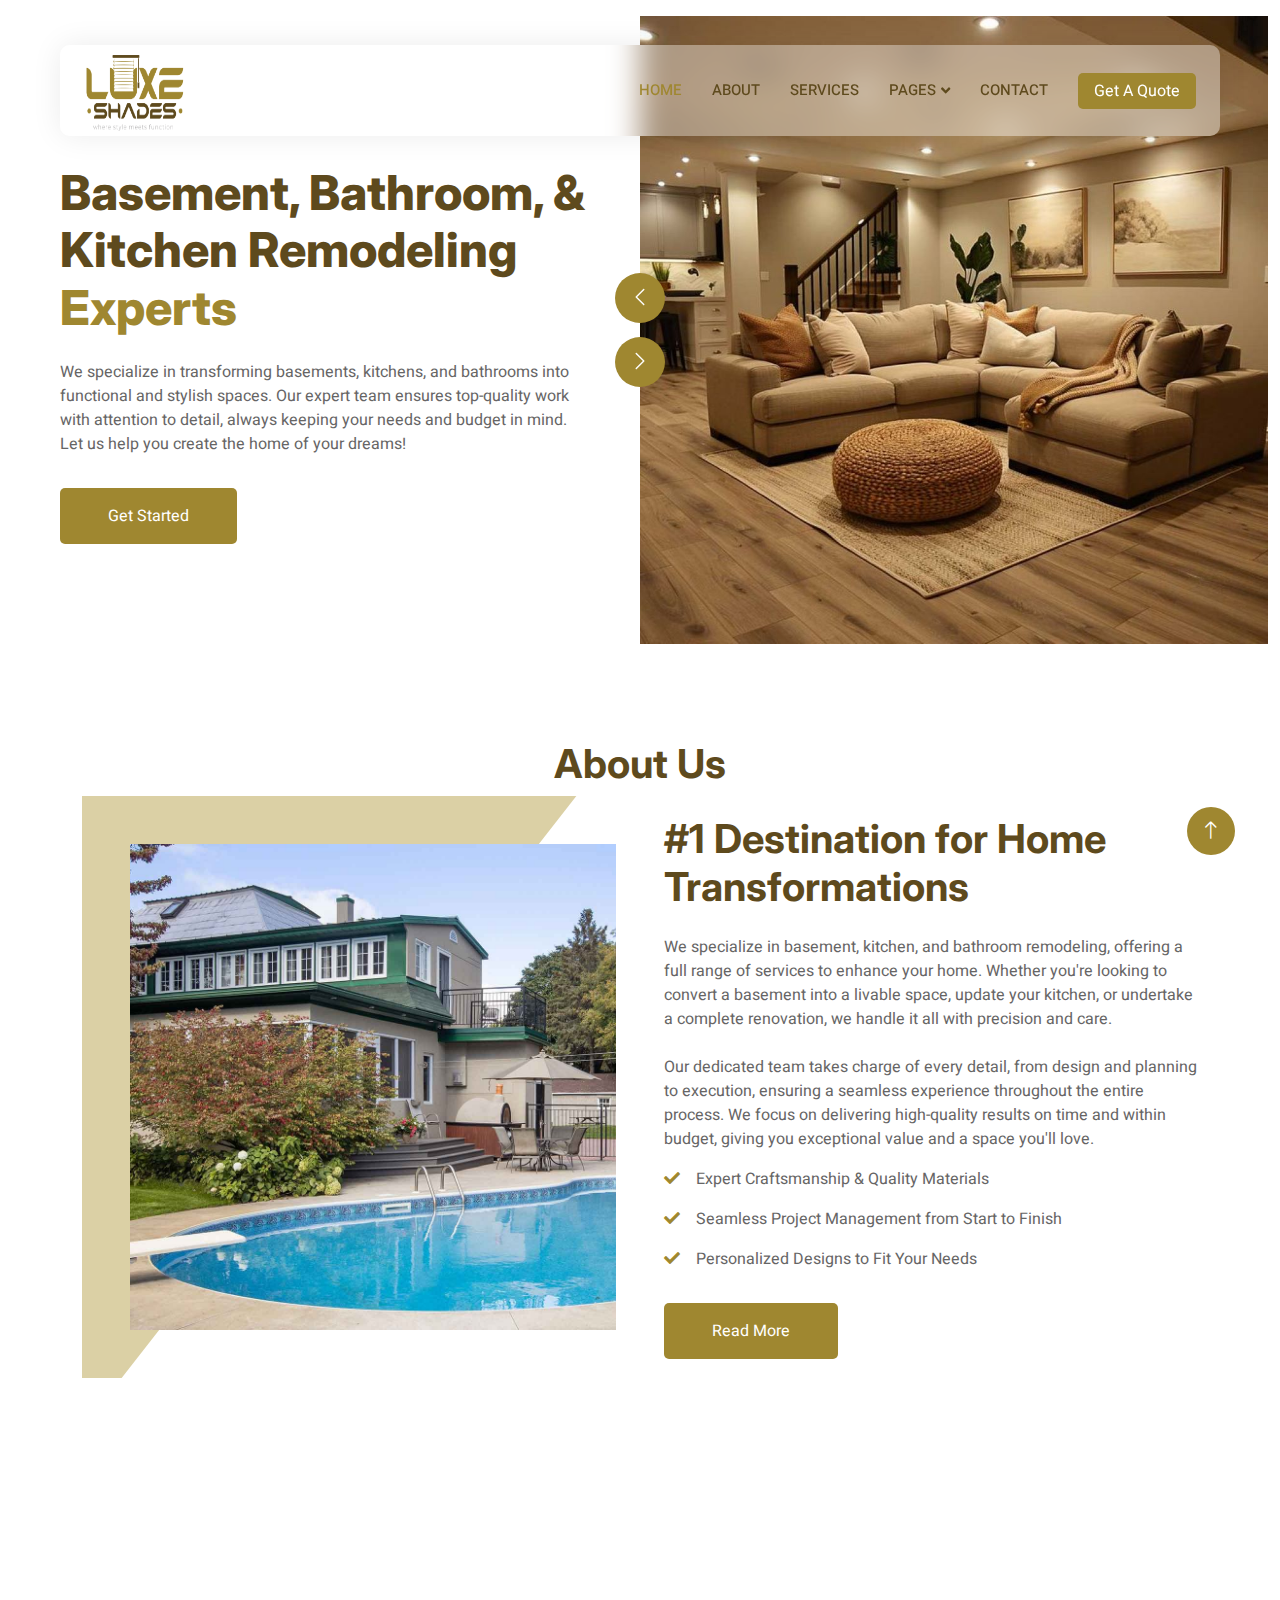
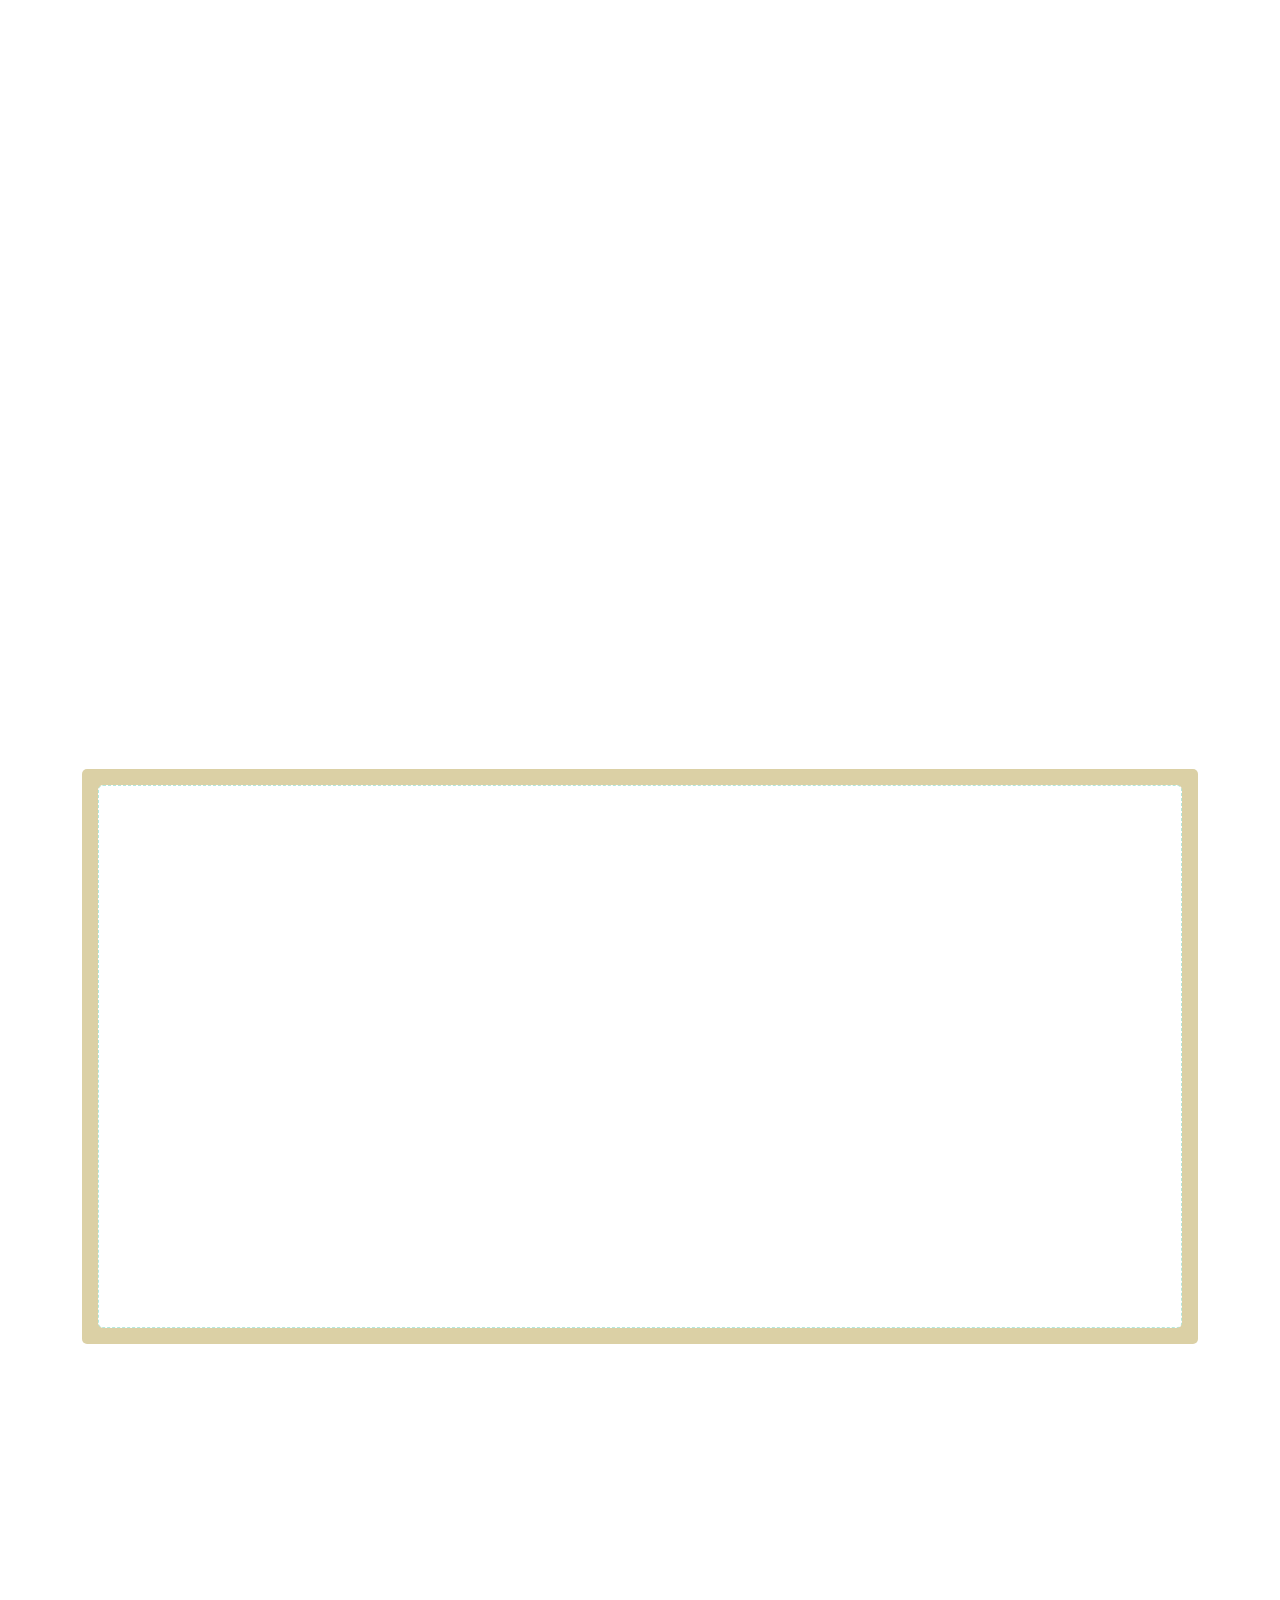
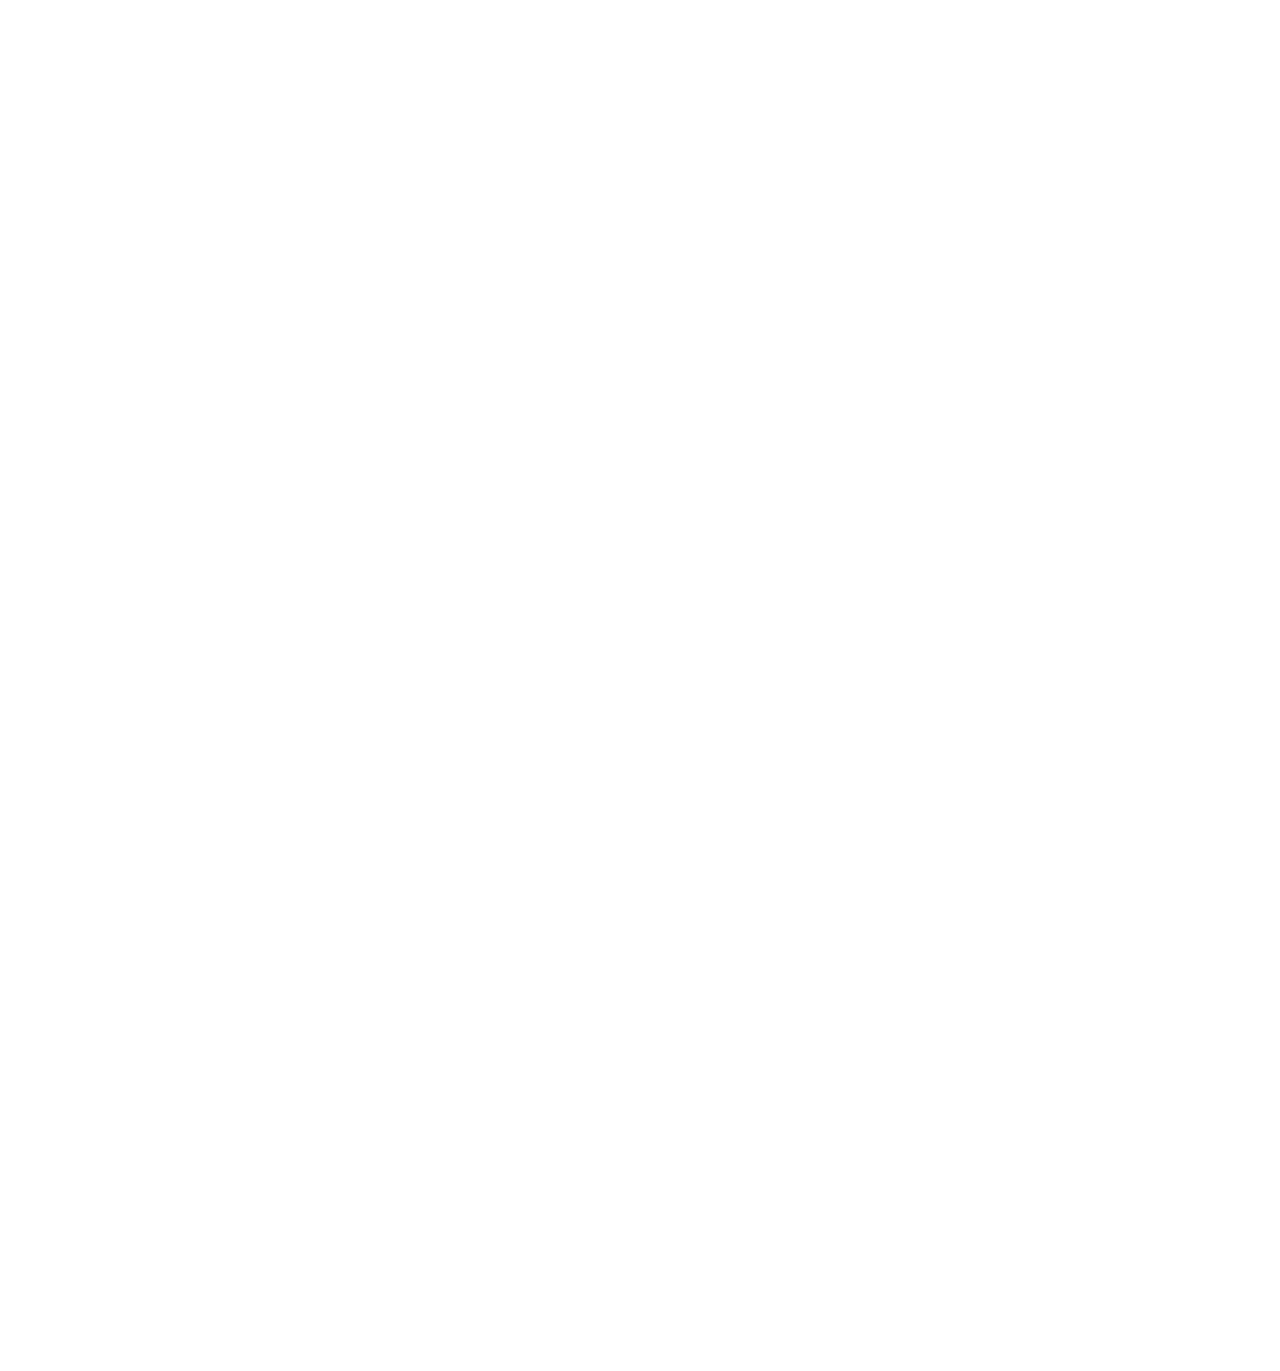
==== commit e6407fd8: "user" ====
--- a/index.html
+++ b/index.html
@@ -302,7 +302,7 @@
                 <div class="col-lg-6 wow fadeIn" data-wow-delay="0.1s">
                   <img
                     class="img-fluid rounded w-100"
-                    src="img/call-to-action.jpg"
+                    src="img/user.jpg"
                     alt=""
                   />
                 </div>
